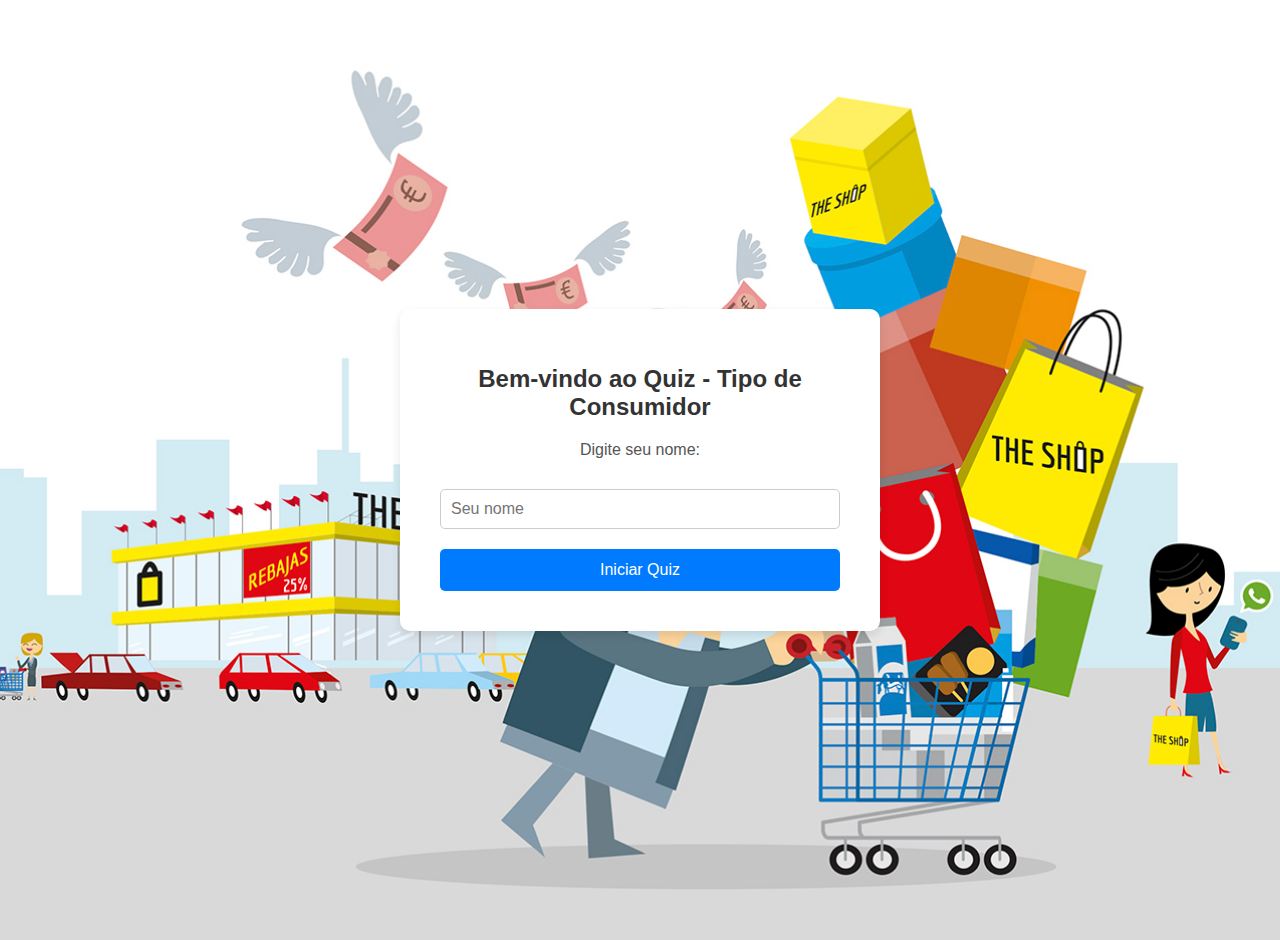
==== start.html @ 65ed1a99 "Inicio2" ====
<!DOCTYPE html>
<html lang="pt-BR">
<head>
    <meta charset="UTF-8">
    <meta name="viewport" content="width=device-width, initial-scale=1.0">
    <title>Iniciar Quiz</title>
    <link rel="stylesheet" href="styles.css">
    <style>
         body {
            font-family: Arial, sans-serif;
            display: flex;
            justify-content: center;
            align-items: center;
            height: 100vh;
            margin: 0;
            background-image: url('images/consumo.jpg'); /* Substitua pelo caminho da sua imagem */
            background-size: cover;
            background-position: center;
            background-repeat: no-repeat;
        }

        .container {
            text-align: center;
            background-color: white;
            padding: 40px;
            border-radius: 10px;
            box-shadow: 0 4px 10px rgba(0, 0, 0, 0.1);
            max-width: 400px;
            width: 100%;
        }

        h1 {
            color: #333;
            font-size: 24px;
            margin-bottom: 20px;
        }

        label {
            font-size: 16px;
            color: #555;
            margin-bottom: 10px;
            display: block;
        }

        input[type="text"] {
            width: 100%;
            padding: 10px;
            margin: 20px 0;
            border: 1px solid #ccc;
            border-radius: 5px;
            font-size: 16px;
            box-sizing: border-box;
            transition: border-color 0.3s ease;
        }

        input[type="text"]:focus {
            border-color: #007BFF;
            outline: none;
        }

        #startButton {
            background-color: #007BFF;
            color: white;
            border: none;
            padding: 12px 20px;
            border-radius: 5px;
            font-size: 16px;
            cursor: pointer;
            width: 100%;
            transition: background-color 0.3s ease, transform 0.2s ease;
        }

        #startButton:hover {
            background-color: #0056b3;
            transform: translateY(-2px);
        }

        #startButton:active {
            background-color: #004085;
        }

        /* Estilo adicional para responsividade */
        @media (max-width: 768px) {
            .container {
                padding: 30px;
            }
        }
    </style>
</head>
<body>
    <div class="container">
        <h1>Bem-vindo ao Quiz - Tipo de Consumidor</h1>
        <label for="nameInput">Digite seu nome:</label>
        <input type="text" id="nameInput" placeholder="Seu nome" required>
        <button id="startButton" onclick="startQuiz()">Iniciar Quiz</button>
    </div>

    <script>
        function startQuiz() {
            const nameInput = document.getElementById("nameInput").value;

            if (nameInput.trim() === "") {
                alert("Por favor, insira seu nome.");
                return;
            }

            // Armazena o nome do usuário no localStorage
            localStorage.setItem("userName", nameInput);

            // Redireciona para a página principal do quiz (index.html)
            window.location.href = "index.html";
        }
    </script>
</body>
</html>
---- styles.css ----
body {
    font-family: Arial, sans-serif;
    background-color: #f9f9f9;
    color: #333;
    margin: 0;
    padding: 20px;
    background-image: url('images/Zinc.jpg'); 
    background-size: cover;
    background-position: center;
}

.container {
    max-width: 600px;
    margin: 0 auto;
    text-align: center;
    align-items: center; /* Centraliza horizontalmente */
    justify-content: center; /* Centraliza verticalmente (caso necessário) */

}

h1 {
    color: #ff9800;
}

.progress-bar {
    background-color: #e0e0e0;
    border-radius: 5px;
    height: 20px;
    margin: 20px 0;
}

.progress {
    background-color: #ff9800;
    height: 100%;
    width: 0%;
    border-radius: 5px;
}

.question {
    font-size: 40px;
    margin: 20px 0;
}

.option {
    padding: 10px;
    margin: 5px 0;
    cursor: pointer;
    border: 1px solid #ccc;
    border-radius: 5px;
    transition: background-color 0.3s;
    font-weight: bold;
}

.option:hover {
    background-color: #f0f0f0; 
}

.option.selected {
    background-color: red; 
    color: white; 
    border: 1px solid darkred;
}

.next {
    background-color: #2196F3;
    color: white;
    border: none;
    padding: 15px 30px; /* Aumenta o espaço interno */
    cursor: pointer;
    border-radius: 5px;
    font-size: 24px; /* Aumenta o tamanho da fonte */
    display: none;
    width: 180px;    /* Define uma largura fixa */
    height: 60px;    /* Define uma altura fixa */
    text-align: center; /* Certifica que o texto fica centralizado */
    margin-top: 20px; /* Adiciona um espaçamento acima do botão, caso necessário */
}

.next:hover {
    background-color: #1976D2;
}
.result {
    display: flex;          /* Usar flexbox para centralizar o conteúdo */
    justify-content: center; /* Centralizar horizontalmente */
    align-items: center;    /* Centralizar verticalmente */
    flex-direction: column; /* Coloca o texto e a imagem em uma coluna */
}

.restart {
    background-color: #2196F3;
    color: white;
    border: none;
    padding: 10px 20px;
    cursor: pointer;
    border-radius: 5px;
    font-size: 20px;
    margin-top: 20px;
}

.restart:hover {
    background-color: #1976D2;
}
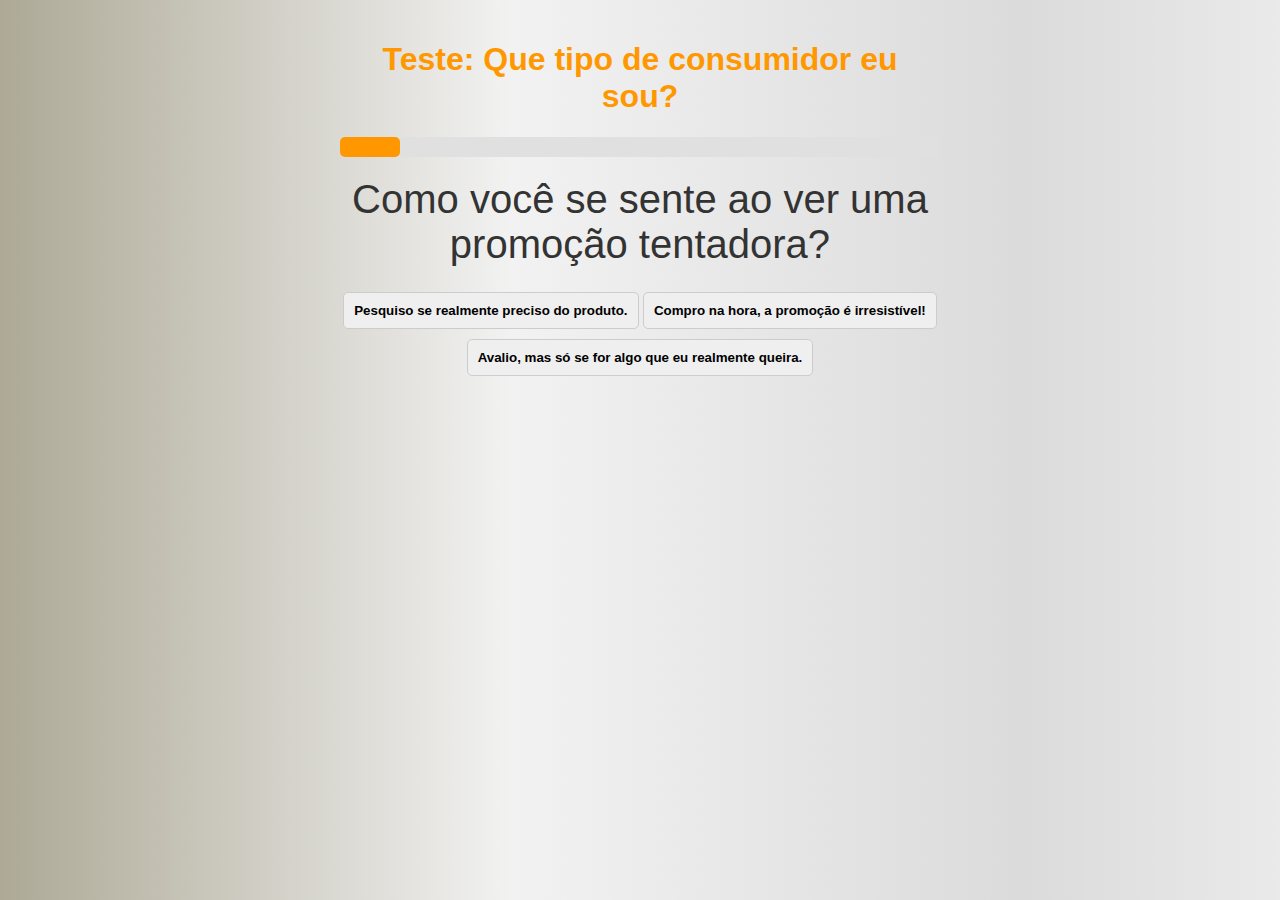
==== commit b474c2c3: "Inicio5" ====
--- a/start.html
+++ b/start.html
@@ -3,113 +3,33 @@
 <head>
     <meta charset="UTF-8">
     <meta name="viewport" content="width=device-width, initial-scale=1.0">
-    <title>Iniciar Quiz</title>
     <link rel="stylesheet" href="styles.css">
-    <style>
-         body {
-            font-family: Arial, sans-serif;
-            display: flex;
-            justify-content: center;
-            align-items: center;
-            height: 100vh;
-            margin: 0;
-            background-image: url('images/consumo.jpg'); /* Substitua pelo caminho da sua imagem */
-            background-size: cover;
-            background-position: center;
-            background-repeat: no-repeat;
-        }
-
-        .container {
-            text-align: center;
-            background-color: white;
-            padding: 40px;
-            border-radius: 10px;
-            box-shadow: 0 4px 10px rgba(0, 0, 0, 0.1);
-            max-width: 400px;
-            width: 100%;
-        }
-
-        h1 {
-            color: #333;
-            font-size: 24px;
-            margin-bottom: 20px;
-        }
-
-        label {
-            font-size: 16px;
-            color: #555;
-            margin-bottom: 10px;
-            display: block;
-        }
-
-        input[type="text"] {
-            width: 100%;
-            padding: 10px;
-            margin: 20px 0;
-            border: 1px solid #ccc;
-            border-radius: 5px;
-            font-size: 16px;
-            box-sizing: border-box;
-            transition: border-color 0.3s ease;
-        }
-
-        input[type="text"]:focus {
-            border-color: #007BFF;
-            outline: none;
-        }
-
-        #startButton {
-            background-color: #007BFF;
-            color: white;
-            border: none;
-            padding: 12px 20px;
-            border-radius: 5px;
-            font-size: 16px;
-            cursor: pointer;
-            width: 100%;
-            transition: background-color 0.3s ease, transform 0.2s ease;
-        }
-
-        #startButton:hover {
-            background-color: #0056b3;
-            transform: translateY(-2px);
-        }
-
-        #startButton:active {
-            background-color: #004085;
-        }
-
-        /* Estilo adicional para responsividade */
-        @media (max-width: 768px) {
-            .container {
-                padding: 30px;
-            }
-        }
-    </style>
+    <title>Teste de Consumidor</title>
 </head>
 <body>
     <div class="container">
-        <h1>Bem-vindo ao Quiz - Tipo de Consumidor</h1>
-        <label for="nameInput">Digite seu nome:</label>
-        <input type="text" id="nameInput" placeholder="Seu nome" required>
-        <button id="startButton" onclick="startQuiz()">Iniciar Quiz</button>
+        <h1 id="userName">Teste: Que tipo de consumidor eu sou?</h1>
+        <div class="progress-bar">
+            <div class="progress" id="progress"></div>
+        </div>
+        <div class="question" id="question"></div>
+        <div class="options">
+            <button class="option">A</button>
+            <button class="option">B</button>
+            <button class="option">C</button>
+        </div>
+        <button class="next" id="nextButton" onclick="nextQuestion()">Próxima</button>
+        <div class="result" id="result"></div>
     </div>
 
+    <script src="script.js"></script>
     <script>
-        function startQuiz() {
-            const nameInput = document.getElementById("nameInput").value;
-
-            if (nameInput.trim() === "") {
-                alert("Por favor, insira seu nome.");
-                return;
+        document.addEventListener("DOMContentLoaded", function() {
+            const userName = localStorage.getItem("userName");
+            if (userName) {
+                document.getElementById("userName").textContent = `Olá, ${userName}! Que tipo de consumidor você é?`;
             }
-
-            // Armazena o nome do usuário no localStorage
-            localStorage.setItem("userName", nameInput);
-
-            // Redireciona para a página principal do quiz (index.html)
-            window.location.href = "index.html";
-        }
+        });
     </script>
 </body>
 </html>
